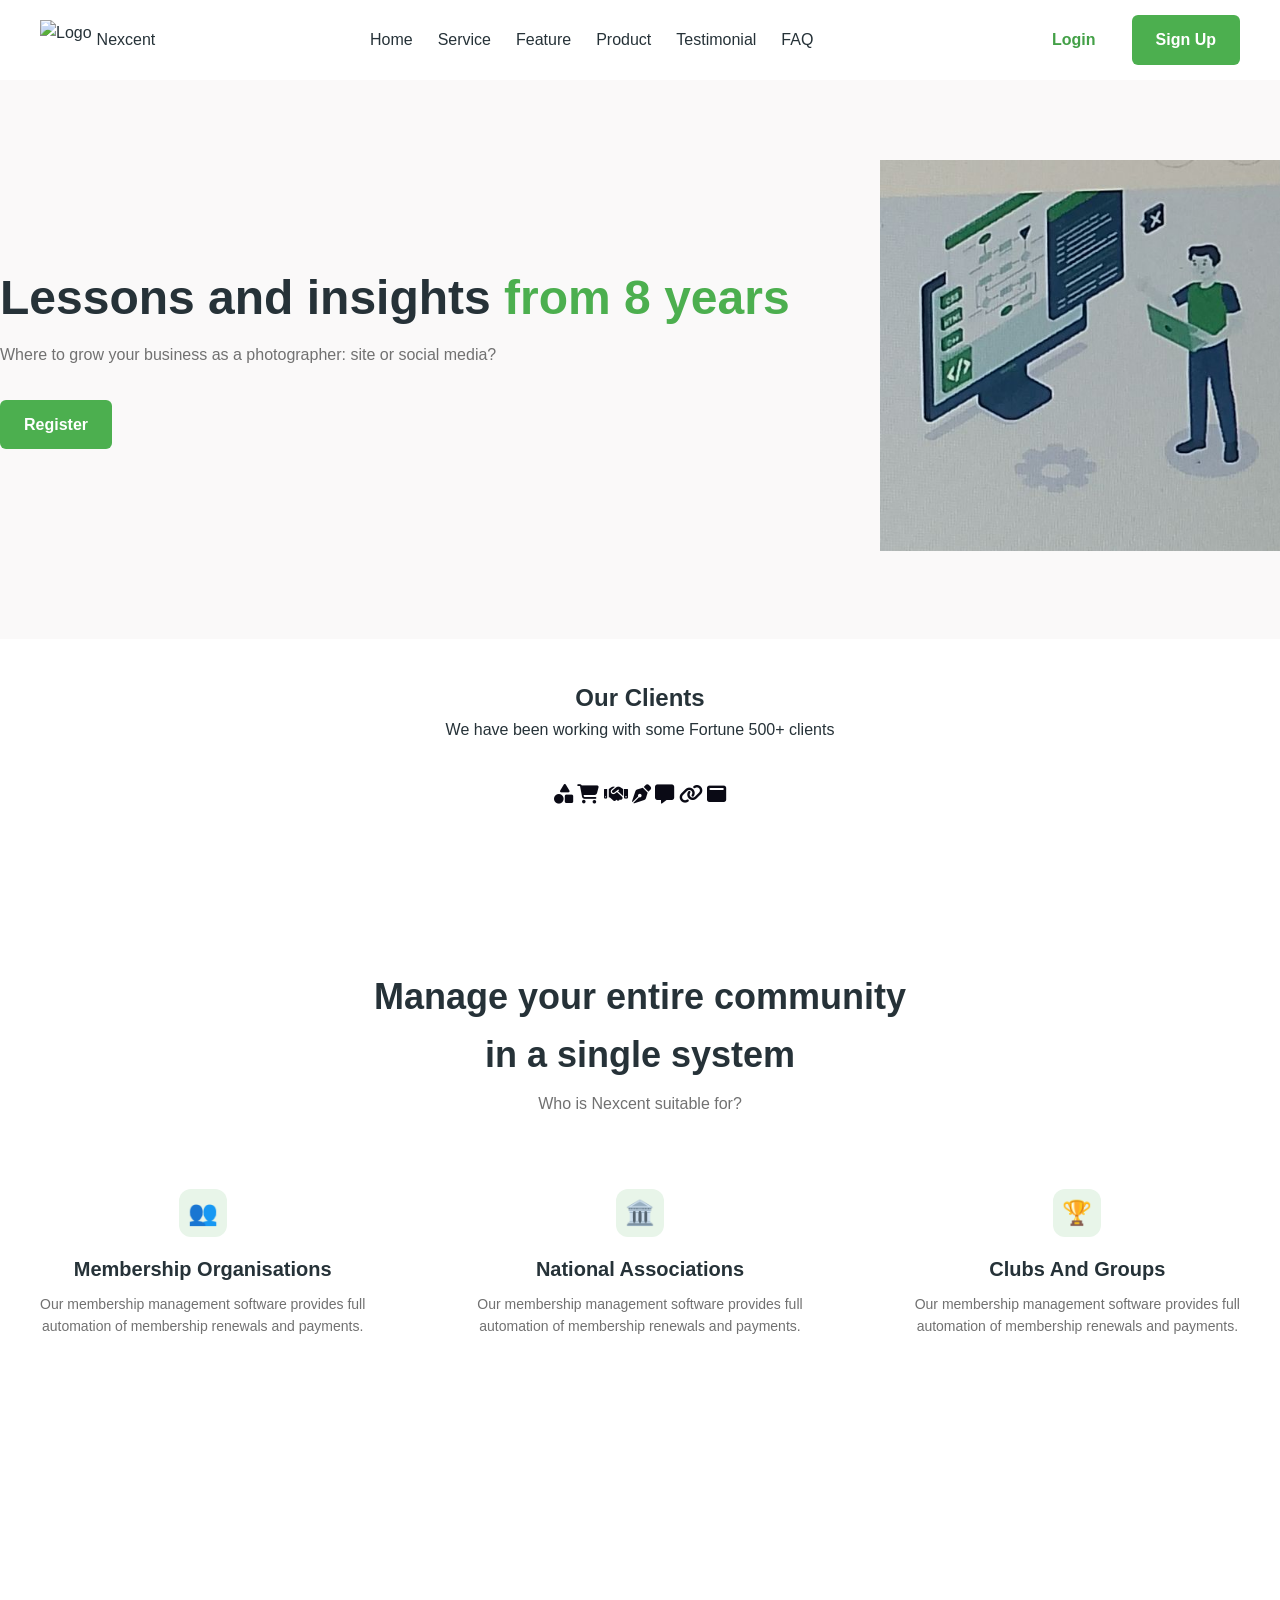
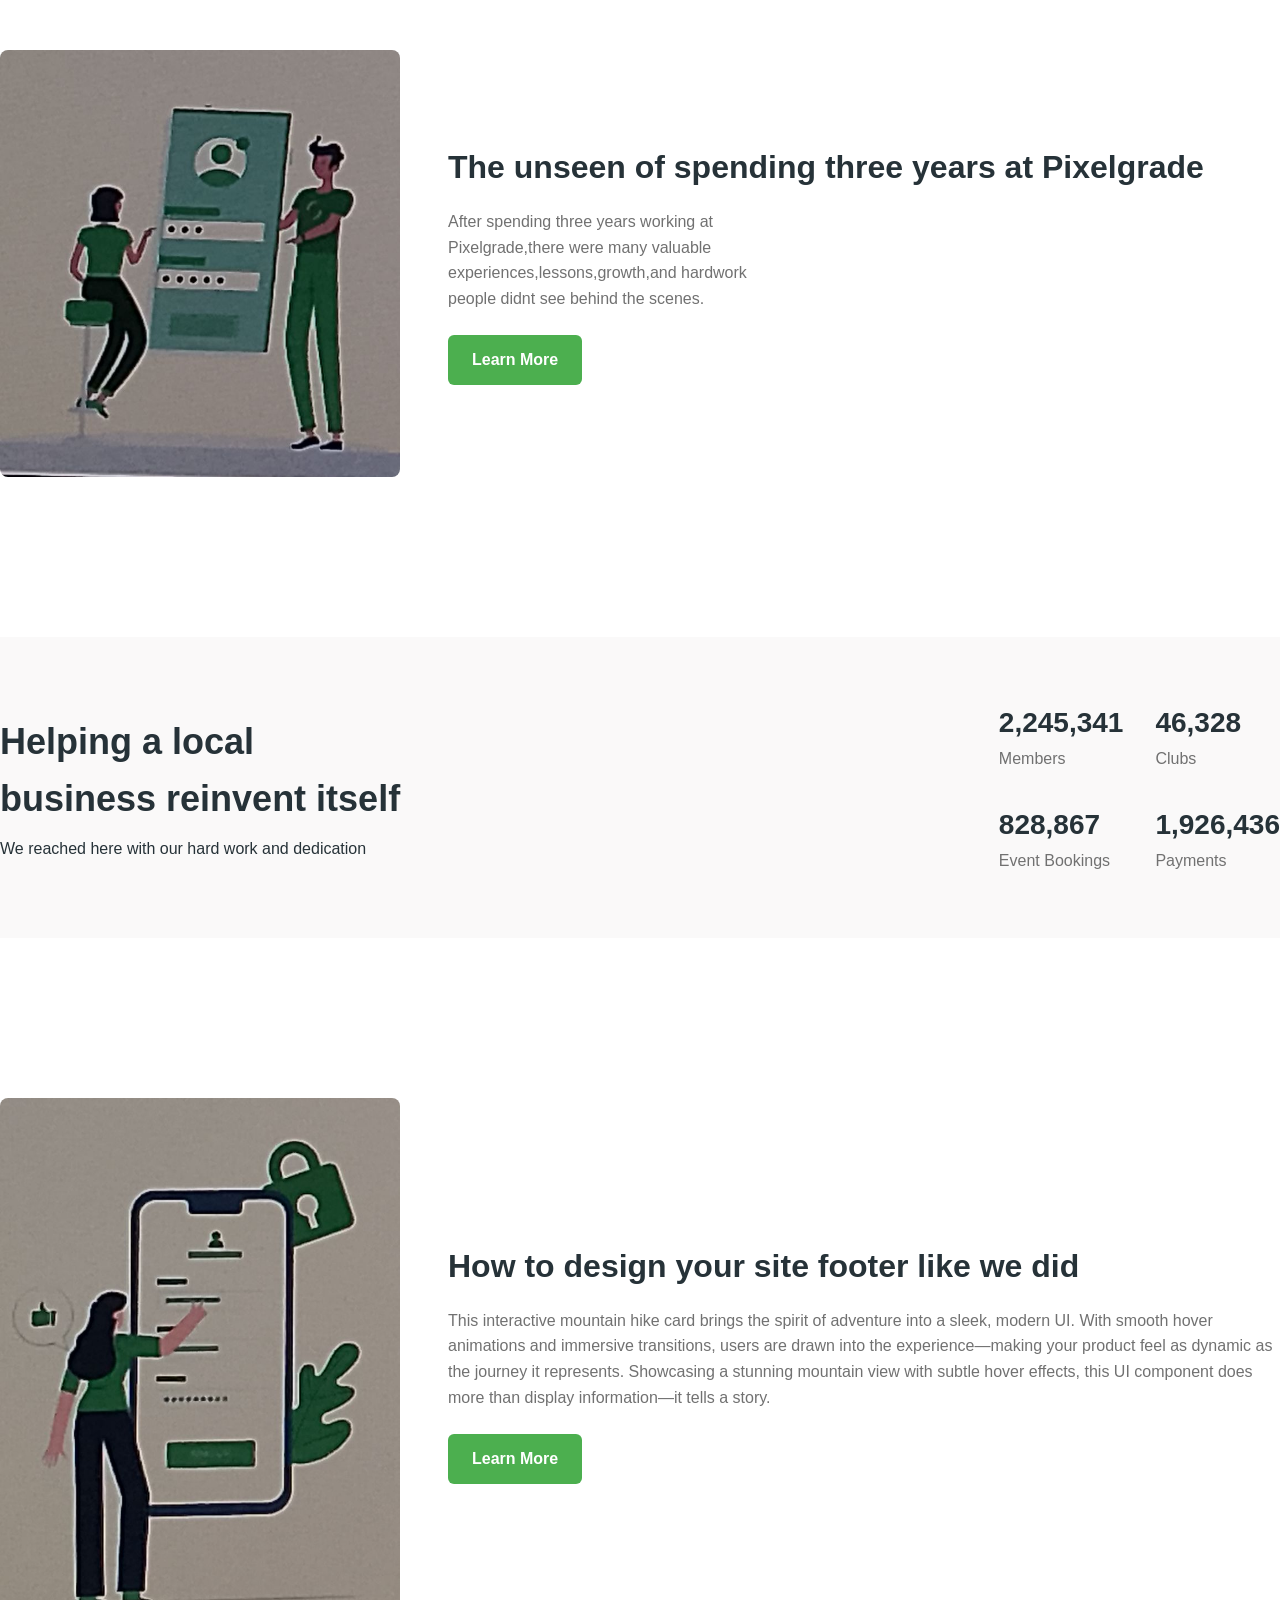
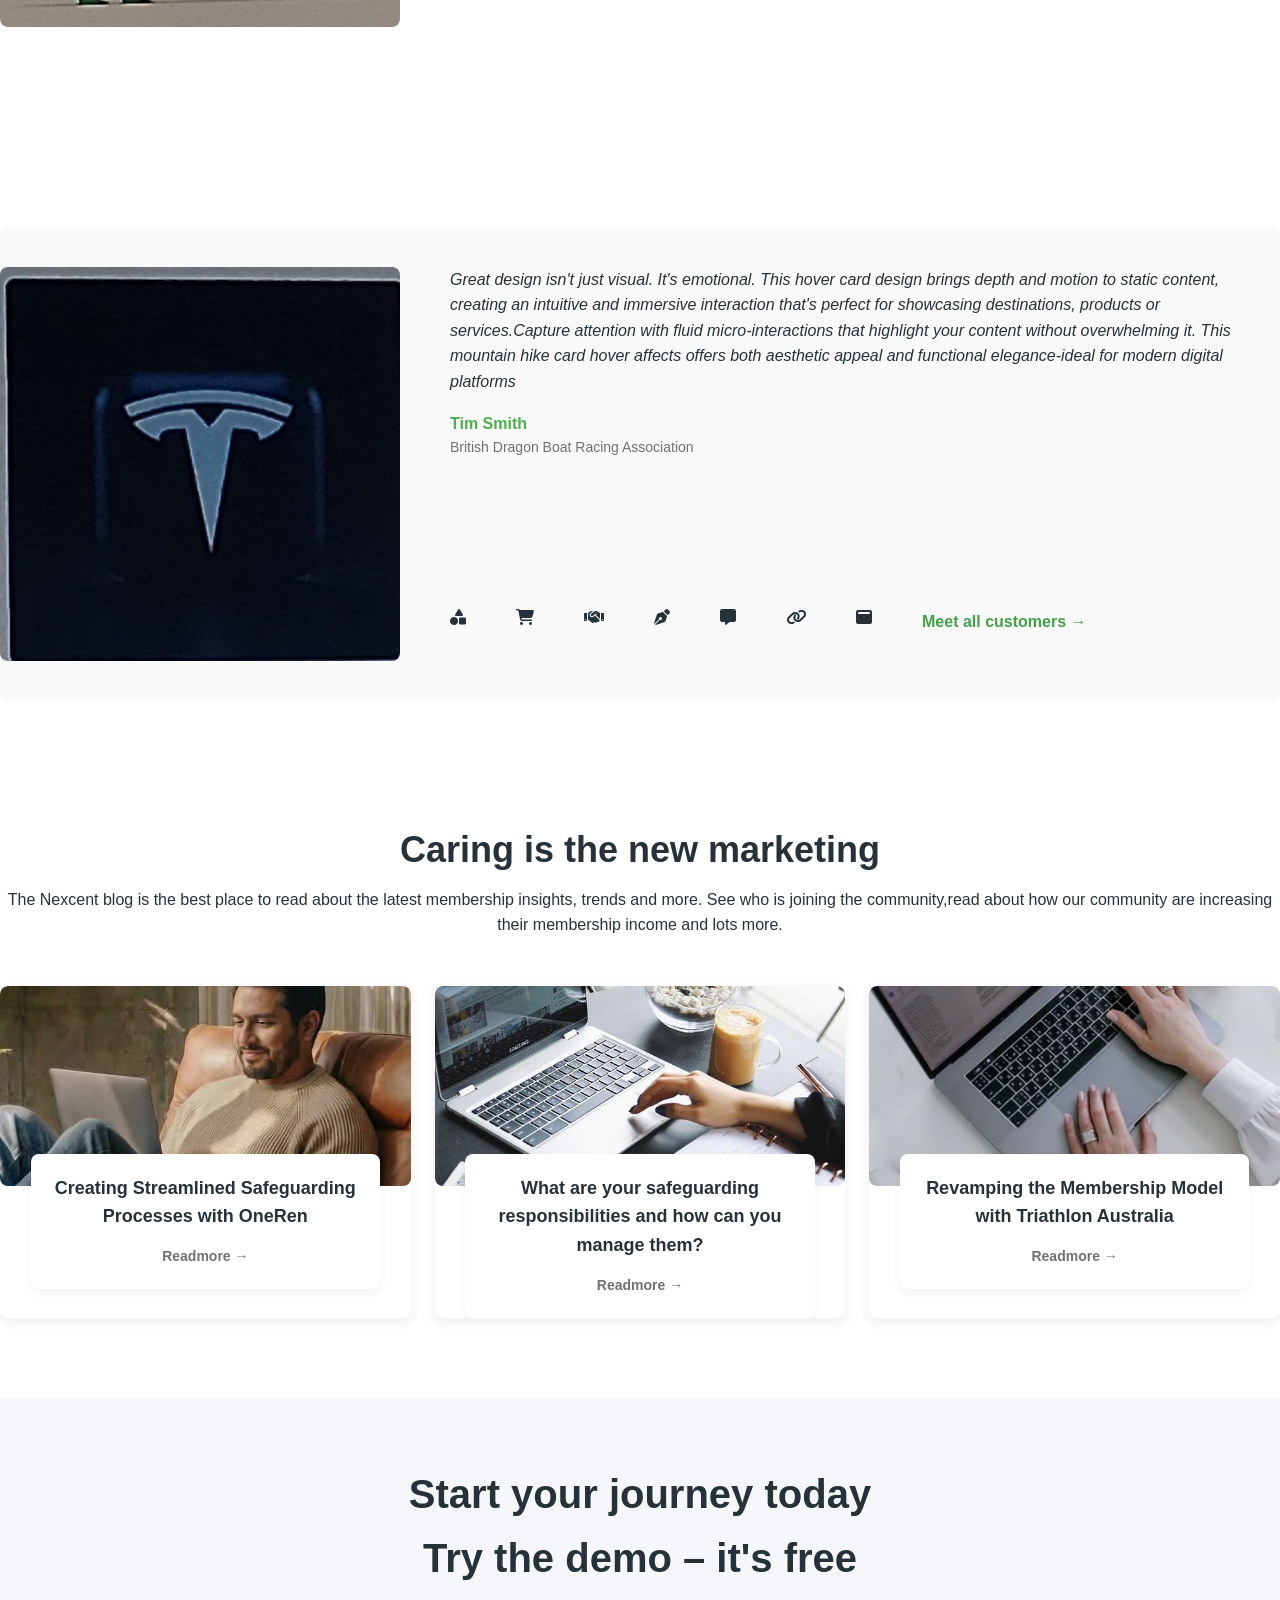
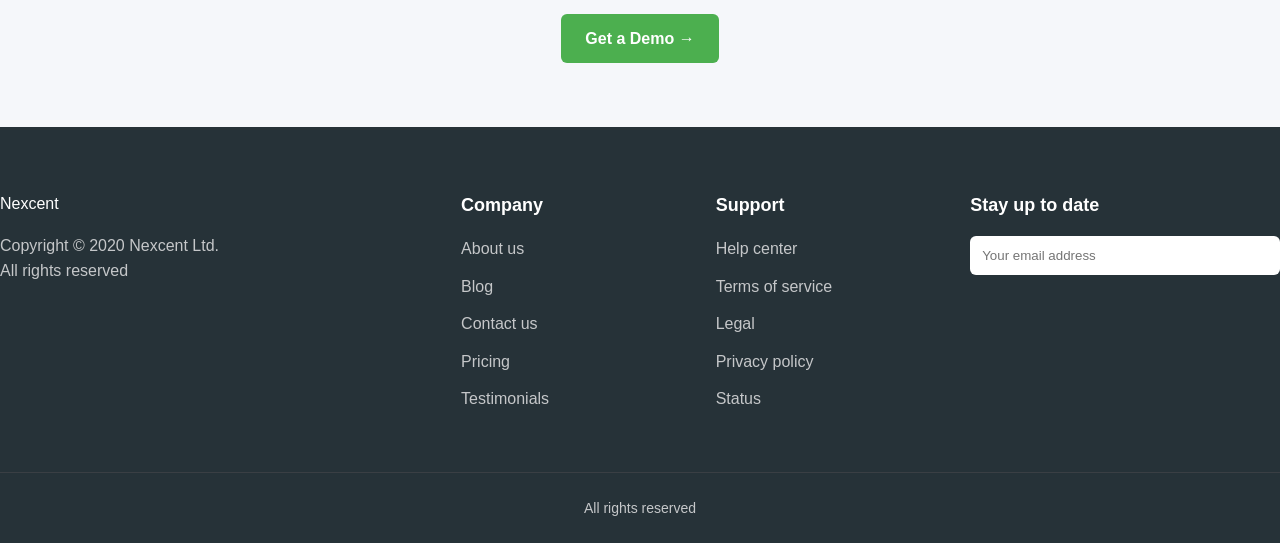
==== project1.html @ 6a3860b5 "first commit" ====
<!DOCTYPE html>
<html lang="en">

<head>
  <meta charset="UTF-8">
  <meta name="viewport" content="width=device-width, initial-scale=1.0">
  <link rel="stylesheet" href="https://cdnjs.cloudflare.com/ajax/libs/font-awesome/6.5.0/css/all.min.css">
  <link rel="stylesheet" href="project.css">
  <title>Landing Page</title>
</head>
<body>

  <body>
    
    <!--Navbar -->
    <header>
  <nav class="navbar">

    <div class="brand">
      <img src="logo.png" alt="Logo">
      <span class="brand-name">Nexcent</span>
    </div>

    <ul class="nav-links">
      <li><a href="#home">Home</a></li>
      <li><a href="#service">Service</a></li>
      <li><a href="#feature">Feature</a></li>
      <li><a href="#product">Product</a></li>
      <li><a href="#testimonial">Testimonial</a></li>
      <li><a href="#faq">FAQ</a></li>
    </ul>

    <div class="nav-actions">
      <a href="#" class="log">Login</a>
      <a href="#" class="btn">Sign Up</a>
    </div>

  </nav>
</header>
    <!-- Hero -->
    <section class="hero">
      <div class="container">
        <div class="hero-content">
          <div class="hero-text">
            <h1>Lessons and insights <span>from 8 years</span></h1>
            <p>Where to grow your business as a photographer: site or social media?</p>
            <a href="#" class="btn">Register</a>
          </div>
          <div class="hero-img">
            <img src="IMAGES/photo 6.jpg" alt="Dashboard illustration">
          </div>
        </div>
      </div>
    </section>

    <!-- Clients -->
    <section class="client-logos">
      <div class="container">
        <h1>Our Clients</h1>
        <p>We have been working with some Fortune 500+ clients</p>
        <div class="client-logos">
          <i class="fa-solid fa-shapes"></i>
          <i class="fa-solid fa-cart-shopping"></i>
          <i class="fa-solid fa-handshake"></i>
          <i class="fa-solid fa-pen-nib"></i>
          <i class="fa-solid fa-message"></i>
          <i class="fa-solid fa-link"></i>
          <i class="fa-solid fa-window-maximize"></i>
          </div>
        </div>
    </section>

    <!-- Features -->
    <section id="service" class="features">
      <div class="container">
        <h2>Manage your entire community<br>in a single system</h2>
        <p>Who is Nexcent suitable for?</p>
        <div class="feature-grid">
          <div class="feature-card">
            <div class="feature-icon">👥</div>
            <h3>Membership Organisations</h3>
            <p>Our membership management software provides full automation of membership renewals and payments.</p>
          </div>
          <div class="feature-card">
            <div class="feature-icon">🏛️</div>
            <h3>National Associations</h3>
            <p>Our membership management software provides full automation of membership renewals and payments.</p>
          </div>
          <div class="feature-card">
            <div class="feature-icon">🏆</div>
            <h3>Clubs And Groups</h3>
            <p>Our membership management software provides full automation of membership renewals and payments.</p>
          </div>
        </div>
      </div>
    </section>
    <!--Pixelgrade-->
    <section id="feature" class="pixel">
      <div class="container">
        <div class="pixel">
          <img src="IMAGES/photo 7.jpg" alt="Case study illustration">
          <div>
            <h3>The unseen of spending three years at Pixelgrade</h3>
            <p>After spending three years working at <br> Pixelgrade,there were many valuable <br>
              experiences,lessons,growth,and hardwork <br>
              people didnt see behind the scenes.</p>
            <a href="#" class="btn">Learn More</a>
          </div>
        </div>
      </div>
    </section>

    <!--Local -->
    <section id="product" class="local">
      <div class="container">
        <div class="local-content">
          <div class="local-text">
            <h2>Helping a local<br>business reinvent itself</h2>
            <p>We reached here with our hard work and dedication</p>
          </div>
          <div class="local-grid">
            <div class="local-item">
              <h3>2,245,341</h3>
              <p>Members</p>
            </div>
            <div class="local-item">
              <h3>46,328</h3>
              <p>Clubs</p>
            </div>
            <div class="local-item">
              <h3>828,867</h3>
              <p>Event Bookings</p>
            </div>
            <div class="local-item">
              <h3>1,926,436</h3>
              <p>Payments</p>
            </div>
          </div>
        </div>
      </div>
    </section>

    <!-- Case Study -->
    <section class="case-study">
      <div class="container">
        <div class="case-study">
          <img src="IMAGES/photo 8.jpg" alt="Case study illustration">
          <div>
            <h3>How to design your site footer like we did</h3>
            <p>This interactive mountain hike card brings the spirit of adventure into a sleek, modern UI. With smooth
              hover animations and immersive transitions, users are drawn into the experience—making your product feel
              as dynamic as the journey it represents. Showcasing a stunning mountain view with subtle hover effects,
              this UI component does more than display information—it tells a story.</p>
            <a href="#" class="btn">Learn More</a>
          </div>
        </div>
      </div>
    </section>

    <!-- Testimonial -->
    <section id="testimonial" class="test">
      <div class="container">
        <div class="test">
          <img src="IMAGES/photo 9.jpg" alt="Case study illustration">
          <div>
            <p>Great design isn't just visual. It's emotional. This hover card design brings depth and motion to
              static content, creating an intuitive and immersive interaction that's perfect for showcasing
              destinations, products or services.Capture attention with fluid micro-interactions that highlight
              your content without overwhelming it. This mountain hike card hover affects offers both aesthetic
              appeal and functional elegance-ideal for modern digital platforms
            <div class="test-author">Tim Smith</div>
            <div class="test-role">British Dragon Boat Racing Association</div>
            <div class="test-logos">
          <i class="fa-solid fa-shapes"></i>
          <i class="fa-solid fa-cart-shopping"></i>
          <i class="fa-solid fa-handshake"></i>
          <i class="fa-solid fa-pen-nib"></i>
          <i class="fa-solid fa-message"></i>
          <i class="fa-solid fa-link"></i>
          <i class="fa-solid fa-window-maximize"></i>
          <a href="#">Meet all customers →</a>
        </div>
          </div>
        </div>
      </div>
    </section>

   
    <!-- Blog -->
    <section class="blog">
      <div class="container">
        <h2>Caring is the new marketing</h2>
        <p>The Nexcent blog is the best place to read about the latest membership insights, trends and more.
          See who is joining the community,read about how our community
          are increasing their membership income and lots more.
        </p>
        <div class="blog-grid">
          <div class="blog-card">
            <img src="IMAGES/photo 11.jpg" alt="Blog 1">
            <div class="blog-content">
              <h4>Creating Streamlined Safeguarding Processes with OneRen</h4>
              <a href="#">Readmore →</a>
            </div>
          </div>
          <div class="blog-card">
            <img src="IMAGES/photo 12.jpg" alt="Blog 2">
            <div class="blog-content">
              <h4>What are your safeguarding responsibilities and how can you manage them?</h4>
              <a href="#">Readmore →</a>
            </div>
          </div>
          <div class="blog-card">
            <img src="IMAGES/photo 13.jpg" alt="Blog 3">
            <div class="blog-content">
              <h4>Revamping the Membership Model with Triathlon Australia</h4>
              <a href="#">Readmore →</a>
            </div>
          </div>
        </div>
      </div>
    </section>

    <!--  Demo -->
    <section id="faq" class="demo">
      <div class="container">
        <h2>Start your journey today<br>Try the demo – it's free</h2>
        <a href="#" class="btn">Get a Demo →</a>
      </div>
    </section>

    <!-- Footer -->
    <footer>
      <div class="container">
        <div class="footer-content">
          <div class="footer-col">
            <div class="logo" style="color: white; margin-bottom: 16px;">Nexcent</div>
            <p style="color: #C5C7C9; margin-bottom: 16px;">Copyright © 2020 Nexcent Ltd.<br>All rights reserved</p>
          </div>
          <div class="footer-col">
            <h4>Company</h4>
            <ul>
              <li><a href="#">About us</a></li>
              <li><a href="#">Blog</a></li>
              <li><a href="#">Contact us</a></li>
              <li><a href="#">Pricing</a></li>
              <li><a href="#">Testimonials</a></li>
            </ul>
          </div>
          <div class="footer-col">
            <h4>Support</h4>
            <ul>
              <li><a href="#">Help center</a></li>
              <li><a href="#">Terms of service</a></li>
              <li><a href="#">Legal</a></li>
              <li><a href="#">Privacy policy</a></li>
              <li><a href="#">Status</a></li>
            </ul>
          </div>
          <div class="footer-col">
            <h4>Stay up to date</h4>
            <input type="email" placeholder="Your email address"
              style="padding: 12px; width: 100%; border-radius: 6px; border: none;">
          </div>
        </div>
        <div class="footer-bottom">
          <p>All rights reserved</p>
        </div>
      </div>
    </footer>
  </body>

</html>
---- project.css ----
:root {
      --primary: #4CAF4F;
      --dark: #263238;
      --gray: #717171;
      --light-gray: #F5F7FA;
      --white: #ffffff;
      --border: #E8F5E9;
    }

* {
      margin: 0;
      padding: 0;
      box-sizing: border-box;
    }

    body {
      font-family: 'Inter', 'Segoe UI', sans-serif;
      color: var(--dark);
      line-height: 1.6;
      background: var(--white);
    }

    section{
  opacity:0;
  transform:translateY(40px);
  animation:fadeUp 0.8s ease forwards;
}
.hero{ animation-delay:0.1s; }
.client-logos{ animation-delay:0.3s; }
.features{ animation-delay:0.5s; }
.pixel{ animation-delay:0.7s; }
.local{ animation-delay:0.9s; }
.case-study{ animation-delay:1.1s; }
.test{ animation-delay:1.3s; }
.blog{ animation-delay:1.5s; }
.demo{ animation-delay:1.7s; }
footer{ animation-delay:1.9s; }

@keyframes fadeUp{
  to{
    opacity:1;
    transform:translateY(0);
  }
}
  /* Navbar */
 .navbar{
  display:flex;
  align-items:center;
  justify-content:space-between;
  gap:30px;
  padding:15px 40px;
  flex-wrap:nowrap; 
}

.brand{
  display:flex;
  align-items:center;
  gap:5px;
  flex-shrink:0;
}

.brand img{
  height:40px;
}

.nav-links{
  display:flex;
  list-style:none;
  gap:25px;
  margin:0;
  padding:0;
  white-space:nowrap;
}

.nav-links a{
  text-decoration:none;
  color:#263238;
  font-weight:500;
}

.nav-actions{
  display:flex;
  gap:12px;
  flex-shrink:0;
}

.log{
 background:white;
         color: #43A047;
      padding: 12px 24px;
      border-radius: 6px;
      text-decoration: none;
      font-weight:bolder;
      display: inline-block;
      transition: background 0.2s, transform 0.1s;
      border: none;
      cursor: pointer;
    }

    .log:hover {
      background: white;
      transform: translateY(-1px);
    }

    .btn {
      background: var(--primary);
      color: var(--white);
      padding: 12px 24px;
      border-radius: 6px;
      text-decoration: none;
      font-weight: 600;
      display: inline-block;
      transition: background 0.2s, transform 0.1s;
      border: none;
      cursor: pointer;
    }

    .btn:hover {
      background: #43A047;
      transform: translateY(-1px);
    }

    /* Hero Section */
    .hero {
      background:rgb(250, 249, 249);
      padding: 80px 0;
    }

    .hero-content {
      display: flex;
      align-items: center;
      justify-content: space-between;
      gap: 40px;
    }

    .hero-text h1 {
      font-size: 48px;
      line-height: 1.2;
      margin-bottom: 16px;
    }

    .hero-text h1 span {
      color: var(--primary);
    }

    .hero-text p {
      color: var(--gray);
      font-size: 16px;
      margin-bottom: 32px;
      max-width: 500px;
    }

    .hero-img img {
      max-width: 400px;
      width: 100%;
    }

    /* Clients Section */
    .client-logos {
        text-align: center;
      padding: 40px 0;
      background: #fff;
      gap: 20px;
    }

    .clients h1 {
      font-size: 16px;
      color: #222;
      margin-bottom: 10px;
       margin-top: 30px;
      display: flex;
      justify-content: space-evenly;
      gap: 170px;
    }

    .clients p {
      color: grey;
      margin-bottom: 40px;
    }
    .client-logos-container{
      text-align: center;  
    }

    .client-logos i {
      font-size: larger;
      color: rgb(10, 10, 21);
    }

    /* Features Section */
    .features {
      padding: 80px 0;
      text-align: center;
    }

    .features h2 {
      font-size: 36px;
      margin-bottom: 8px;
    }

    .features p {
      color: var(--gray);
      margin-bottom: 48px;
    }

    .feature-grid {
      display: grid;
      grid-template-columns: repeat(auto-fit, minmax(280px, 1fr));
      gap: 32px;
    }

    .feature-card {
      padding: 24px;
      border-radius: 8px;
      transition: box-shadow 0.3s;
    }

    .feature-card:hover {
      box-shadow: 0 8px 24px rgba(0, 0, 0, 0.1);
    }

    .feature-icon {
      width: 48px;
      height: 48px;
      background: var(--border);
      border-radius: 12px;
      margin: 0 auto 16px;
      display: flex;
      align-items: center;
      justify-content: center;
      font-size: 24px;
    }

    .feature-card h3 {
      margin-bottom: 8px;
      font-size: 20px;
    }

    .feature-card p {
      color: var(--gray);
      font-size: 14px;
    }

    /* Pixelgrade Section */
    .pixel {
      padding: 80px 0;
      display: flex;
      align-items: center;
      gap: 48px;
    }

    .pixel img {
      max-width: 400px;
      width: 100%;
      border-radius: 8px;
    }

    .pixel h3 {
      font-size: 32px;
      margin-bottom: 16px;
    }

    .pixel p {
      color: var(--gray);
      margin-bottom: 24px;
    }

    /* Local Section */
    .local {
      background:rgb(250, 249, 249);
      padding: 64px 0;
    }

    .local-content {
      display: flex;
      justify-content: space-between;
      align-items: center;
      gap: 40px;
    }

    .local-text h2 {
      font-size: 36px;
      margin-bottom: 8px;
    }

    .local-grid {
      display: grid;
      grid-template-columns: 1fr 1fr;
      gap: 32px;
    }

    .local-item h3 {
      font-size: 28px;
      color: var(--dark);
    }

    .local-item p {
      color: var(--gray);
    }

    /* Case Study Section */
    .case-study {
      padding: 80px 0;
      display: flex;
      align-items: center;
      gap: 48px;
    }

    .case-study img {
      max-width: 400px;
      width: 100%;
      border-radius: 8px;
    }

    .case-study h3 {
      font-size: 32px;
      margin-bottom: 16px;
    }

    .case-study p {
      color: var(--gray);
      margin-bottom: 24px;
    }

    /* Testimonial */
    .test {
      background: var(--light-gray);
      display: flex;
      background: rgb(250, 249, 249);
      padding: 10pxpx;
      border-radius: 8px;
      margin: 40px 0;
    }

    .test img {
      max-width: 400px;
      margin-right: 50px;
      width: 100%;
      border-radius: 8px;
    }

    .test p {
      font-size: 16px;
      font-style: italic;
      margin-bottom: 16px;
    }

    .test-author {
      font-weight: 600;
      color: var(--primary);
    }

    .test-role {
      color: var(--gray);
      font-size: 14px;
    }

    .test-logos{
      margin-top: 150px;
      display: flex;
      gap: 50px;  
    }

   .test-logos a{
    text-decoration: none;
    color: #43A047;
    font-weight: bold;
   }


    /* Blog Section */
    .blog {
      padding: 80px 0;
      text-align: center;
    }

    .blog h2 {
      font-size: 36px;
      margin-bottom: 8px;
    }

    .blog-grid {
      display: grid;
      grid-template-columns: repeat(auto-fit, minmax(300px, 1fr));
      gap: 24px;
      margin-top: 48px;
    }

    .blog-card {
      border-radius: 8px;
      overflow: hidden;
      box-shadow: 0 4px 12px rgba(0, 0, 0, 0.08);
      transition: transform 0.2s;
      position: relative;
    }

    .blog-card:hover {
      transform: translateY(-4px);
    }

    .blog-card img {
      width: 100%;
      height: 200px;
      object-fit: cover;
      border-radius: 8px;
    }

    .blog-content {
      background: var(--white);
      padding: 20px;
      margin: -40px auto 0;
      width: 85%;
      position: relative;
      border-radius: 8px;
      box-shadow: 0 4px 10px rgba(0, 0, 0, 0.05);
    }

    .blog-content h4 {
      margin-bottom: 12px;
      font-size: 18px;
    }

    .blog-content a {
        color: var(--gray);
      text-decoration: none;
      font-weight: 600;
      font-size: 14px;
    }

    /* Demo Section */
    .demo {
      background: var(--light-gray);
      padding: 64px 0;
      text-align: center;
    }

    .demo h2 {
      font-size: 40px;
      margin-bottom: 24px;
    }

    /* Footer */
    footer {
      background: var(--dark);
      color: var(--white);
      padding: 64px 0 24px;
    }

    .footer-content {
      display: grid;
      grid-template-columns: 2fr 1fr 1fr 1.5fr;
      gap: 48px;
      margin-bottom: 48px;
    }

    .footer-col h4 {
      margin-bottom: 16px;
      font-size: 18px;
    }

    .footer-col ul {
      list-style: none;
    }

    .footer-col ul li {
      margin-bottom: 12px;
    }

    .footer-col ul li a {
      color: #C5C7C9;
      text-decoration: none;
      transition: color 0.2s;
    }

    .footer-col ul li a:hover {
      color: var(--primary);
    }

    .footer-bottom {
      border-top: 1px solid #3A3F44;
      padding-top: 24px;
      text-align: center;
      color: #C5C7C9;
      font-size: 14px;
    }

    /* RESPONSIVE */
@media(max-width:768px){
  .hero{
    flex-direction:column;
    text-align:center;
  }

      .hero-content,
      .stats-content,
      .case-study {
        flex-direction: column;
        text-align: center;
      }

      .hero-text h1 {
        font-size: 32px;
      }

      .footer-content {
        grid-template-columns: 1fr;
      }

      .stats-grid {
        grid-template-columns: 1fr;
      }
    }
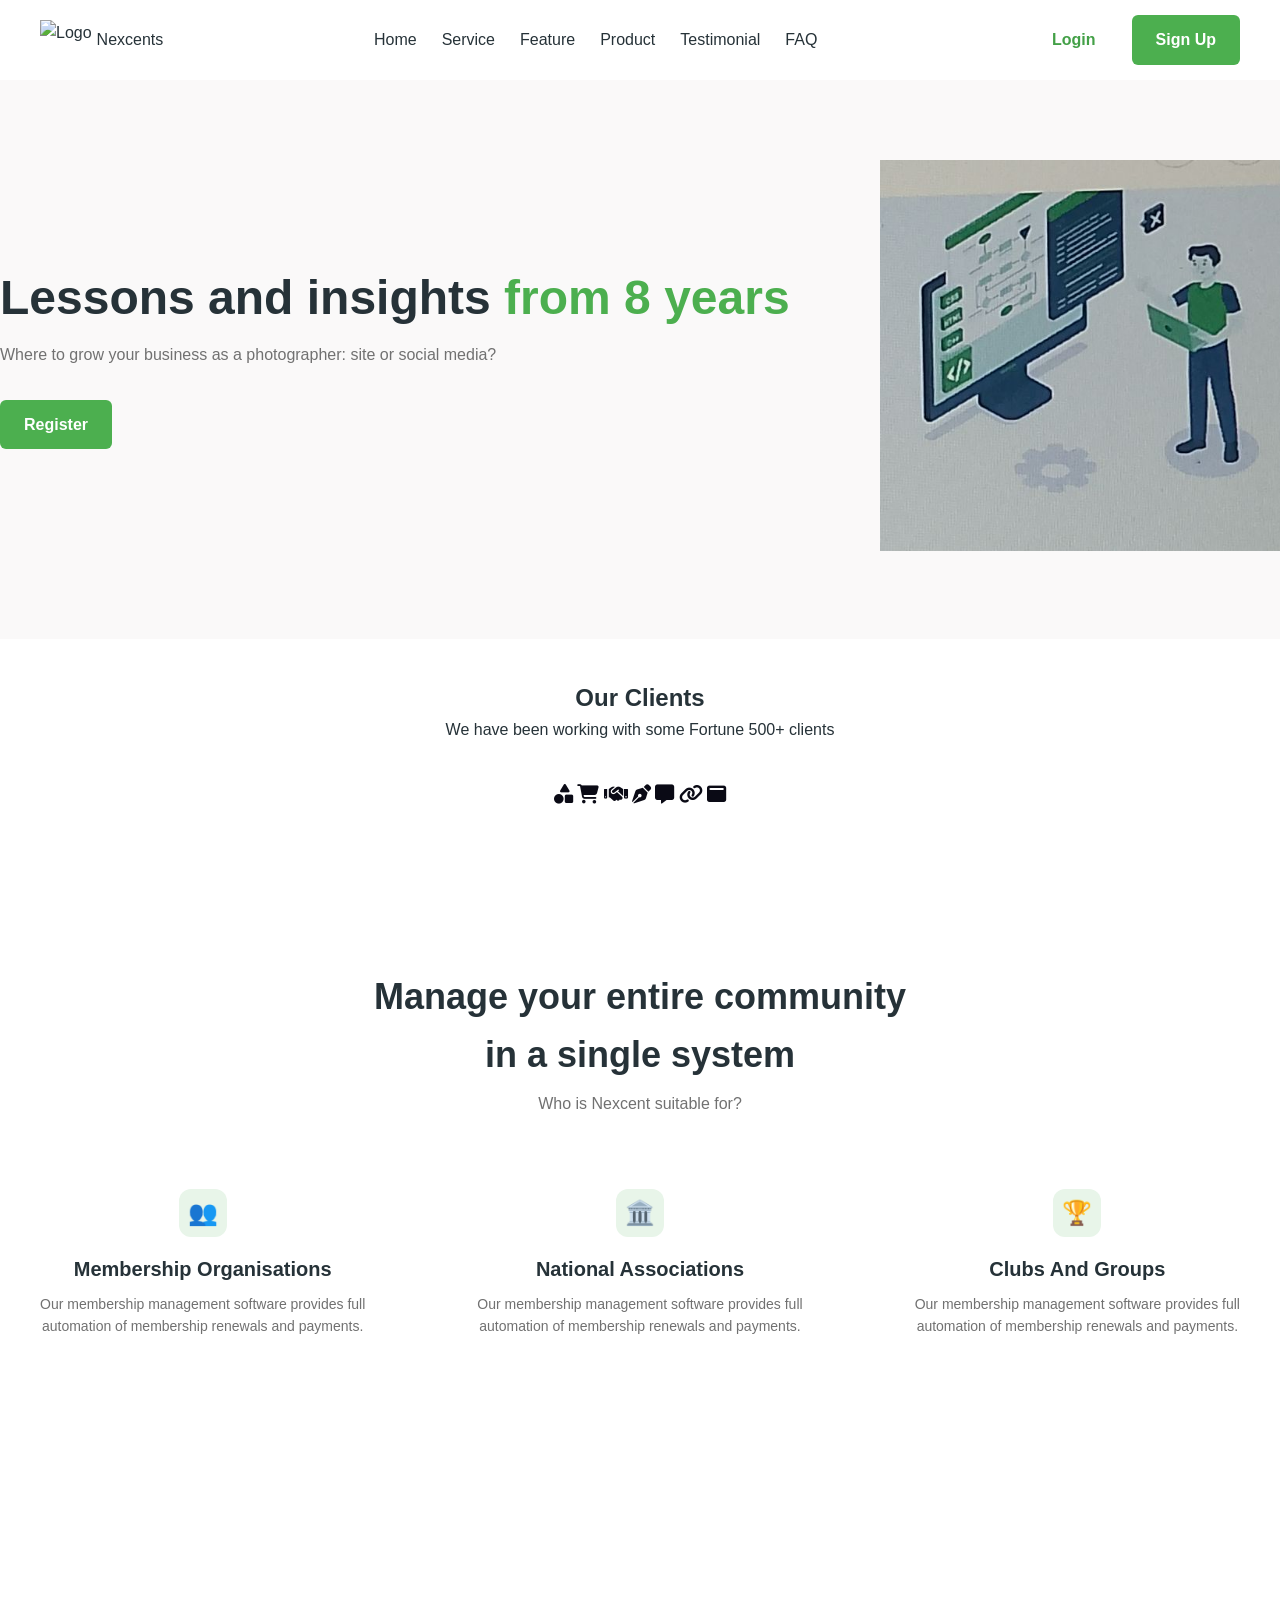
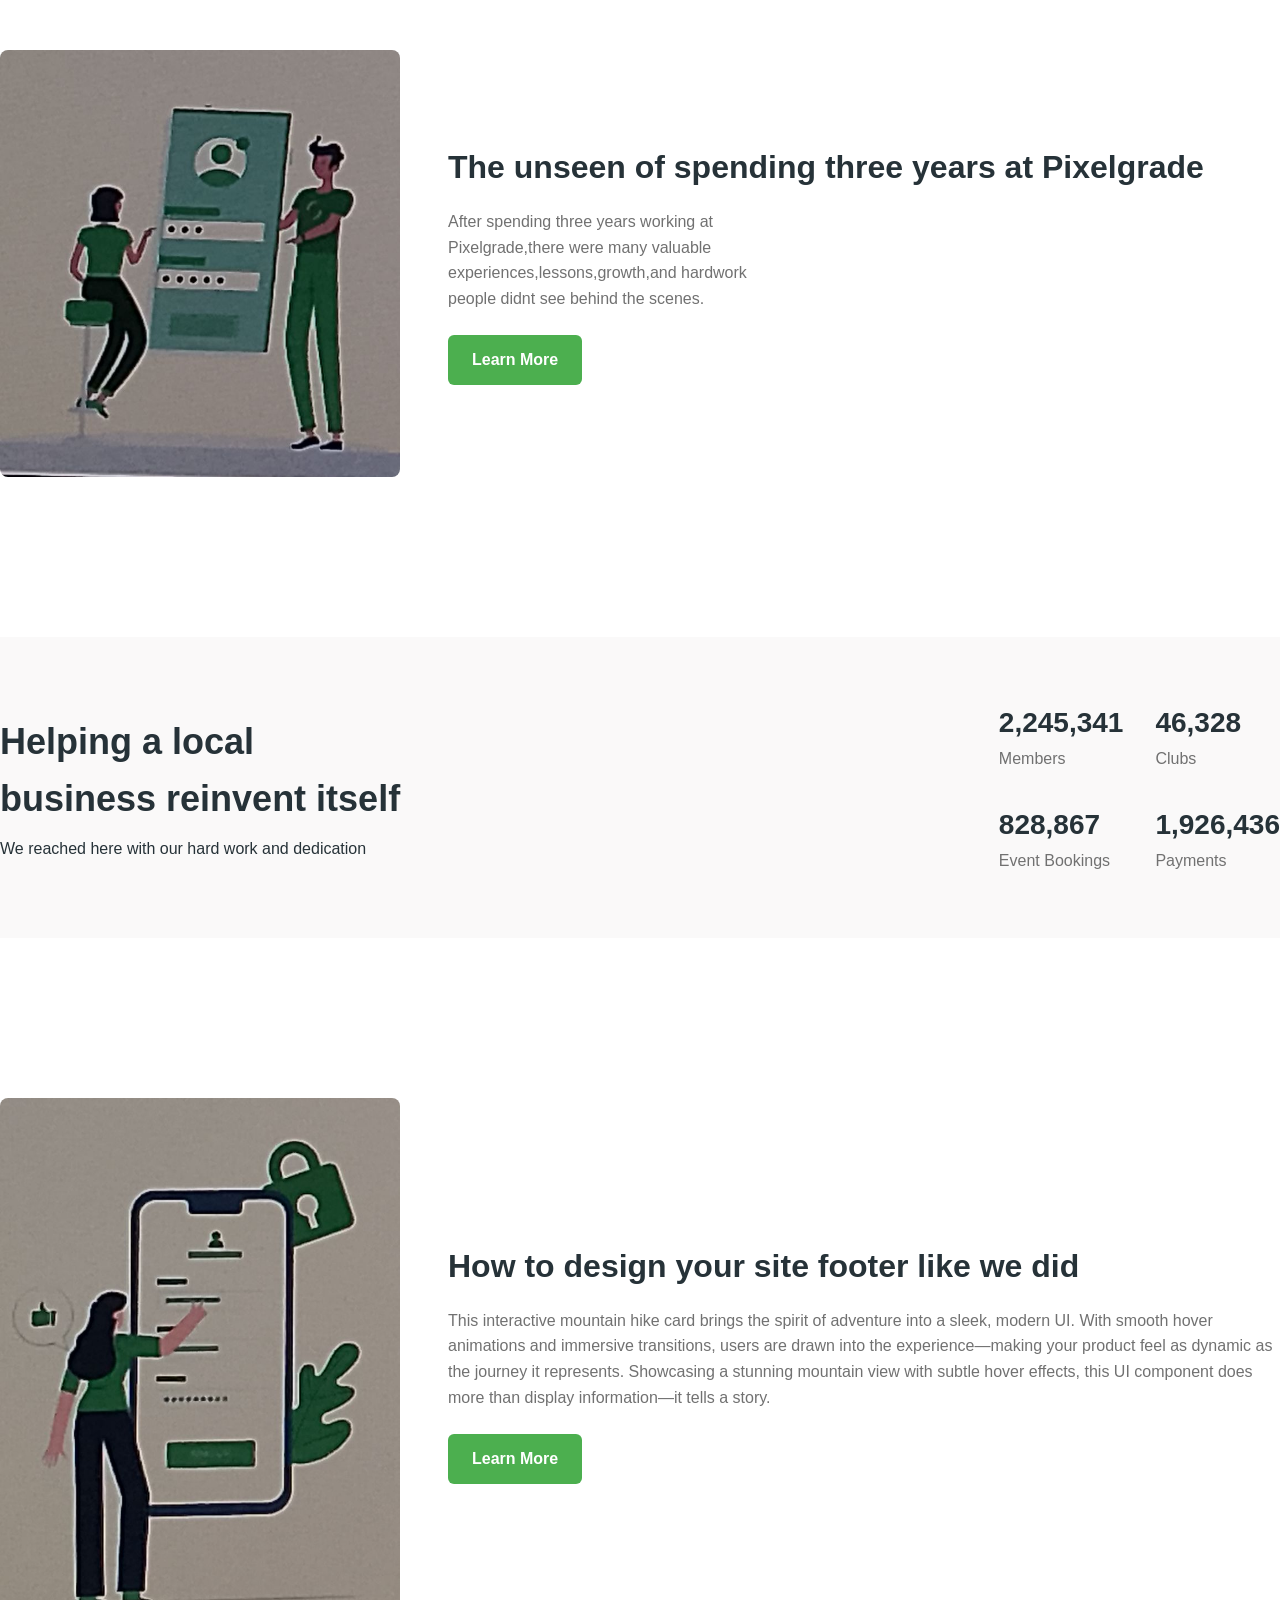
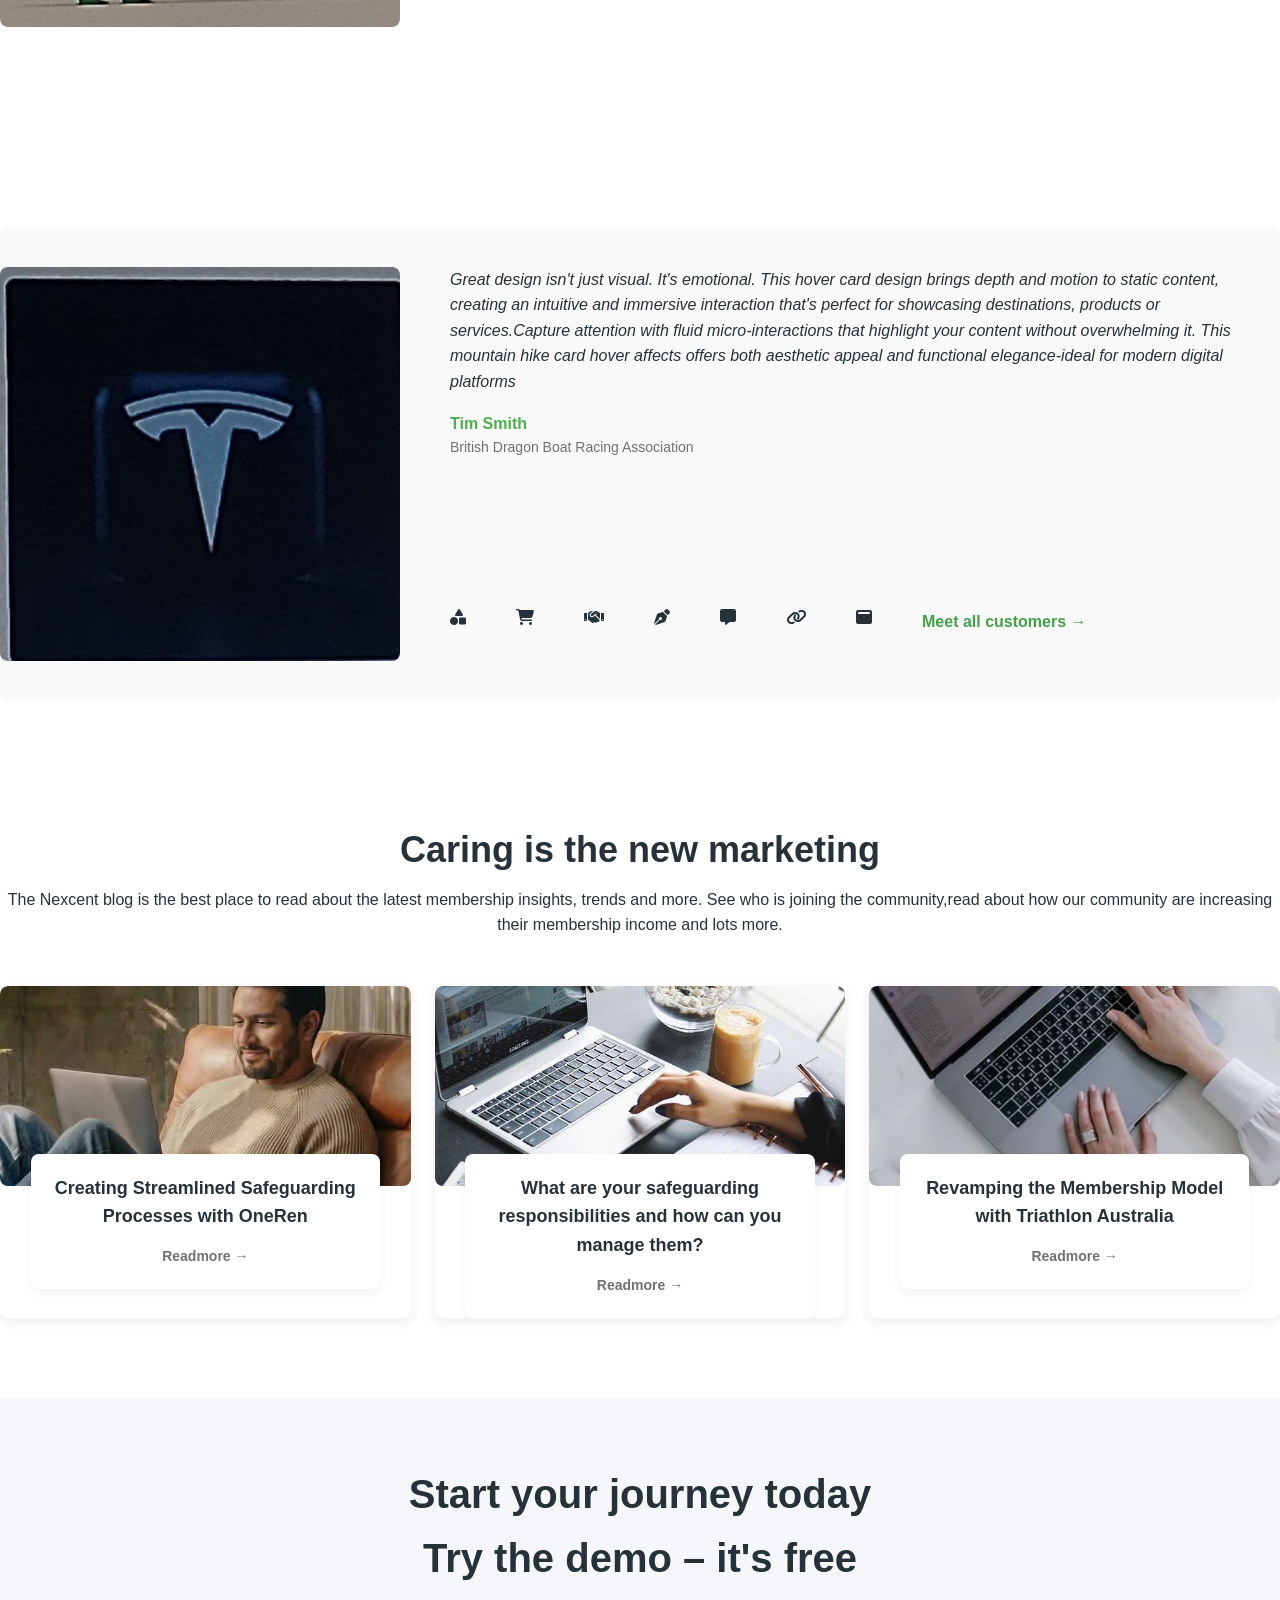
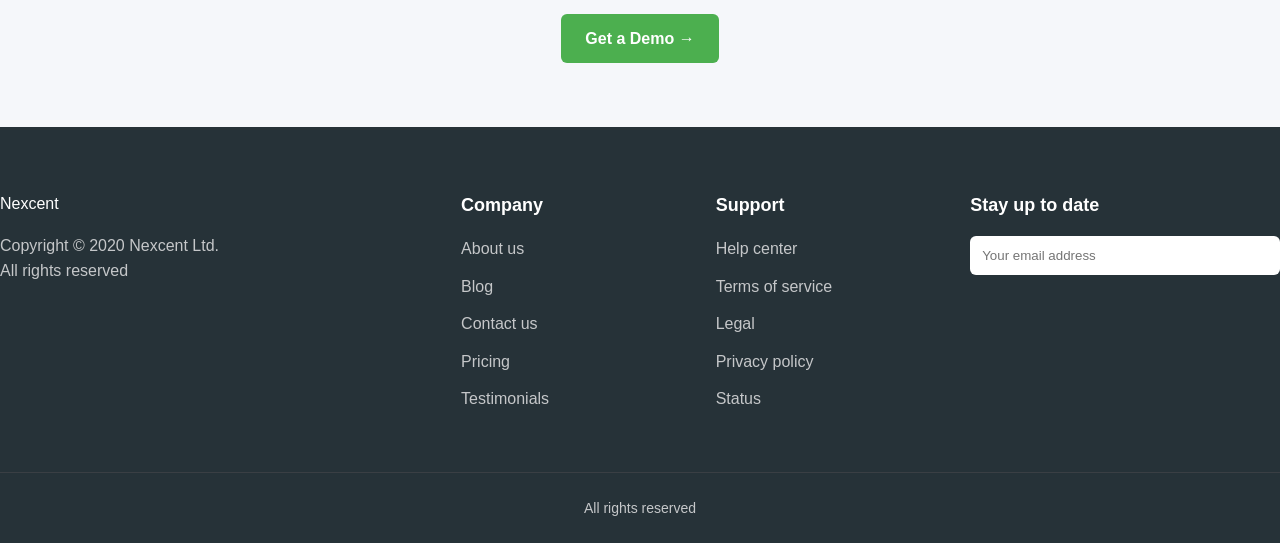
==== commit 513d5669: "modified:   project1.html" ====
--- a/project1.html
+++ b/project1.html
@@ -18,7 +18,7 @@
 
     <div class="brand">
       <img src="logo.png" alt="Logo">
-      <span class="brand-name">Nexcent</span>
+      <span class="brand-name">Nexcents</span>
     </div>
 
     <ul class="nav-links">
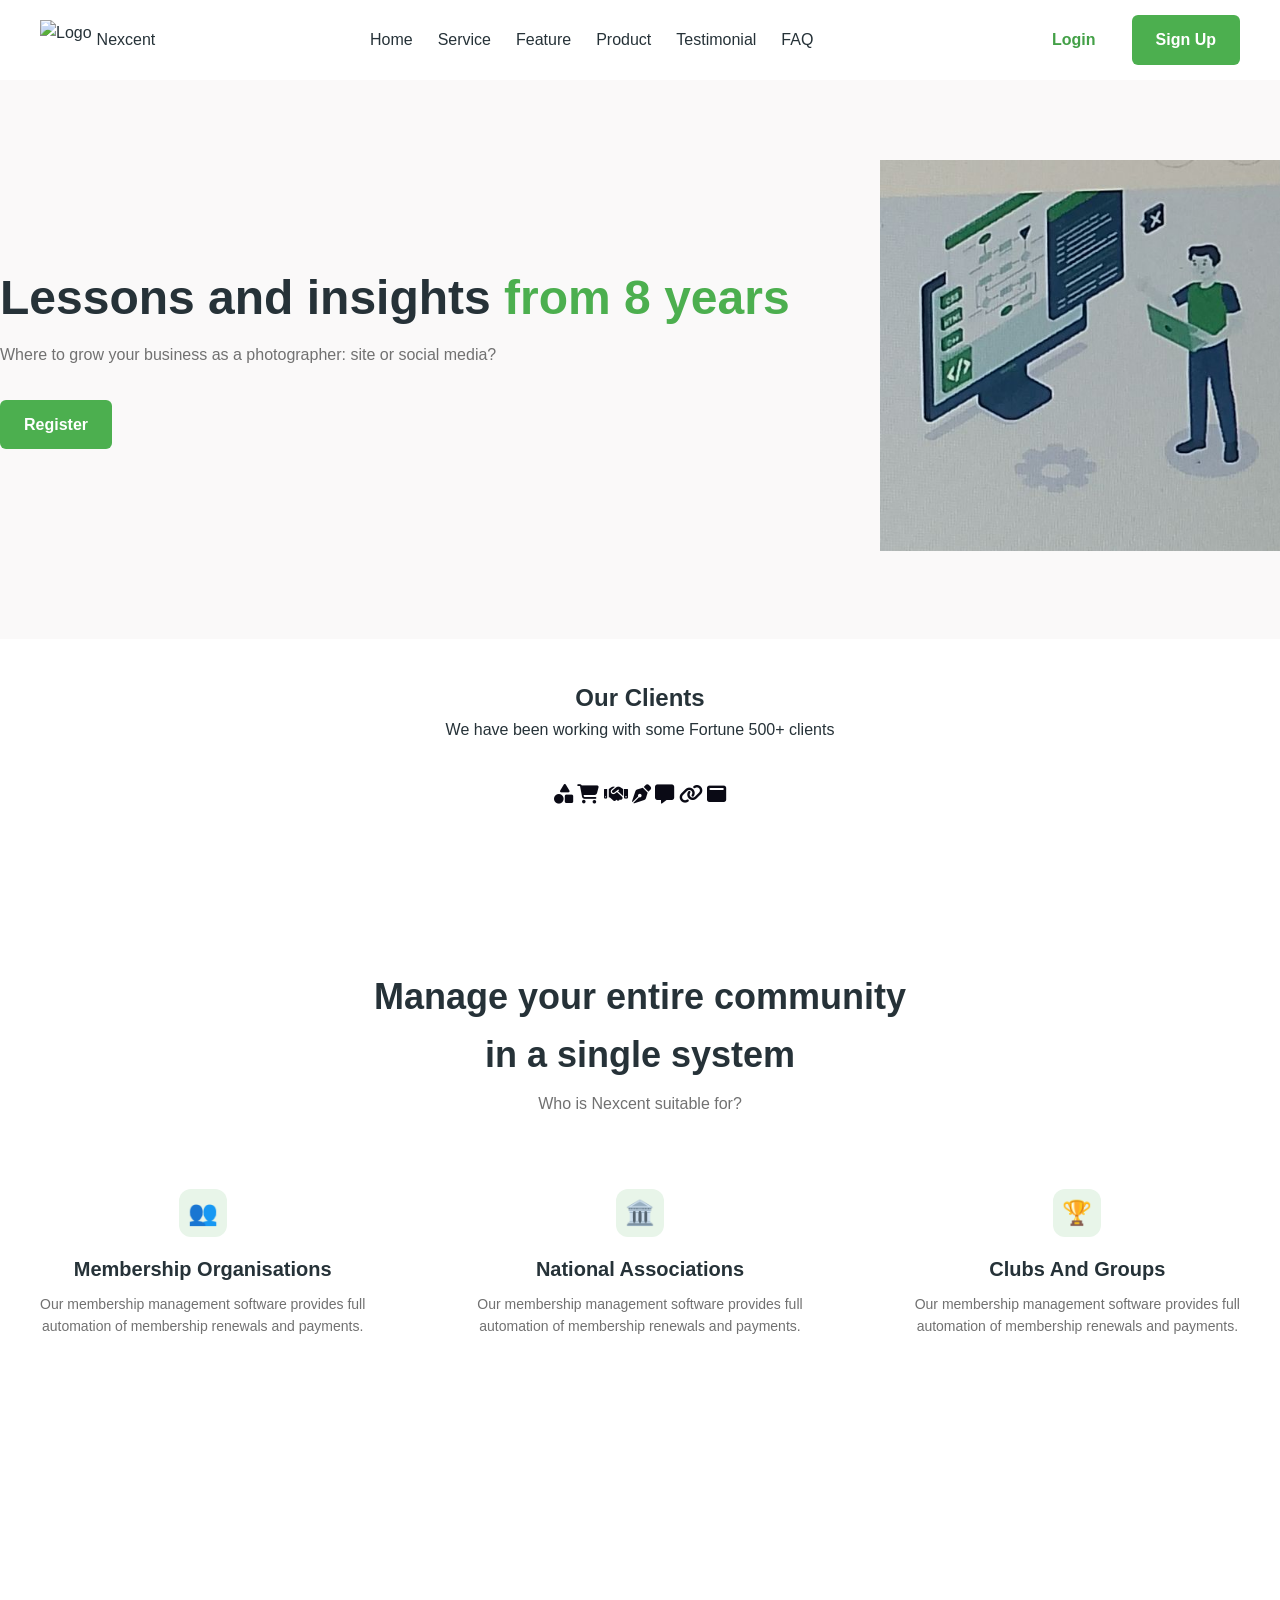
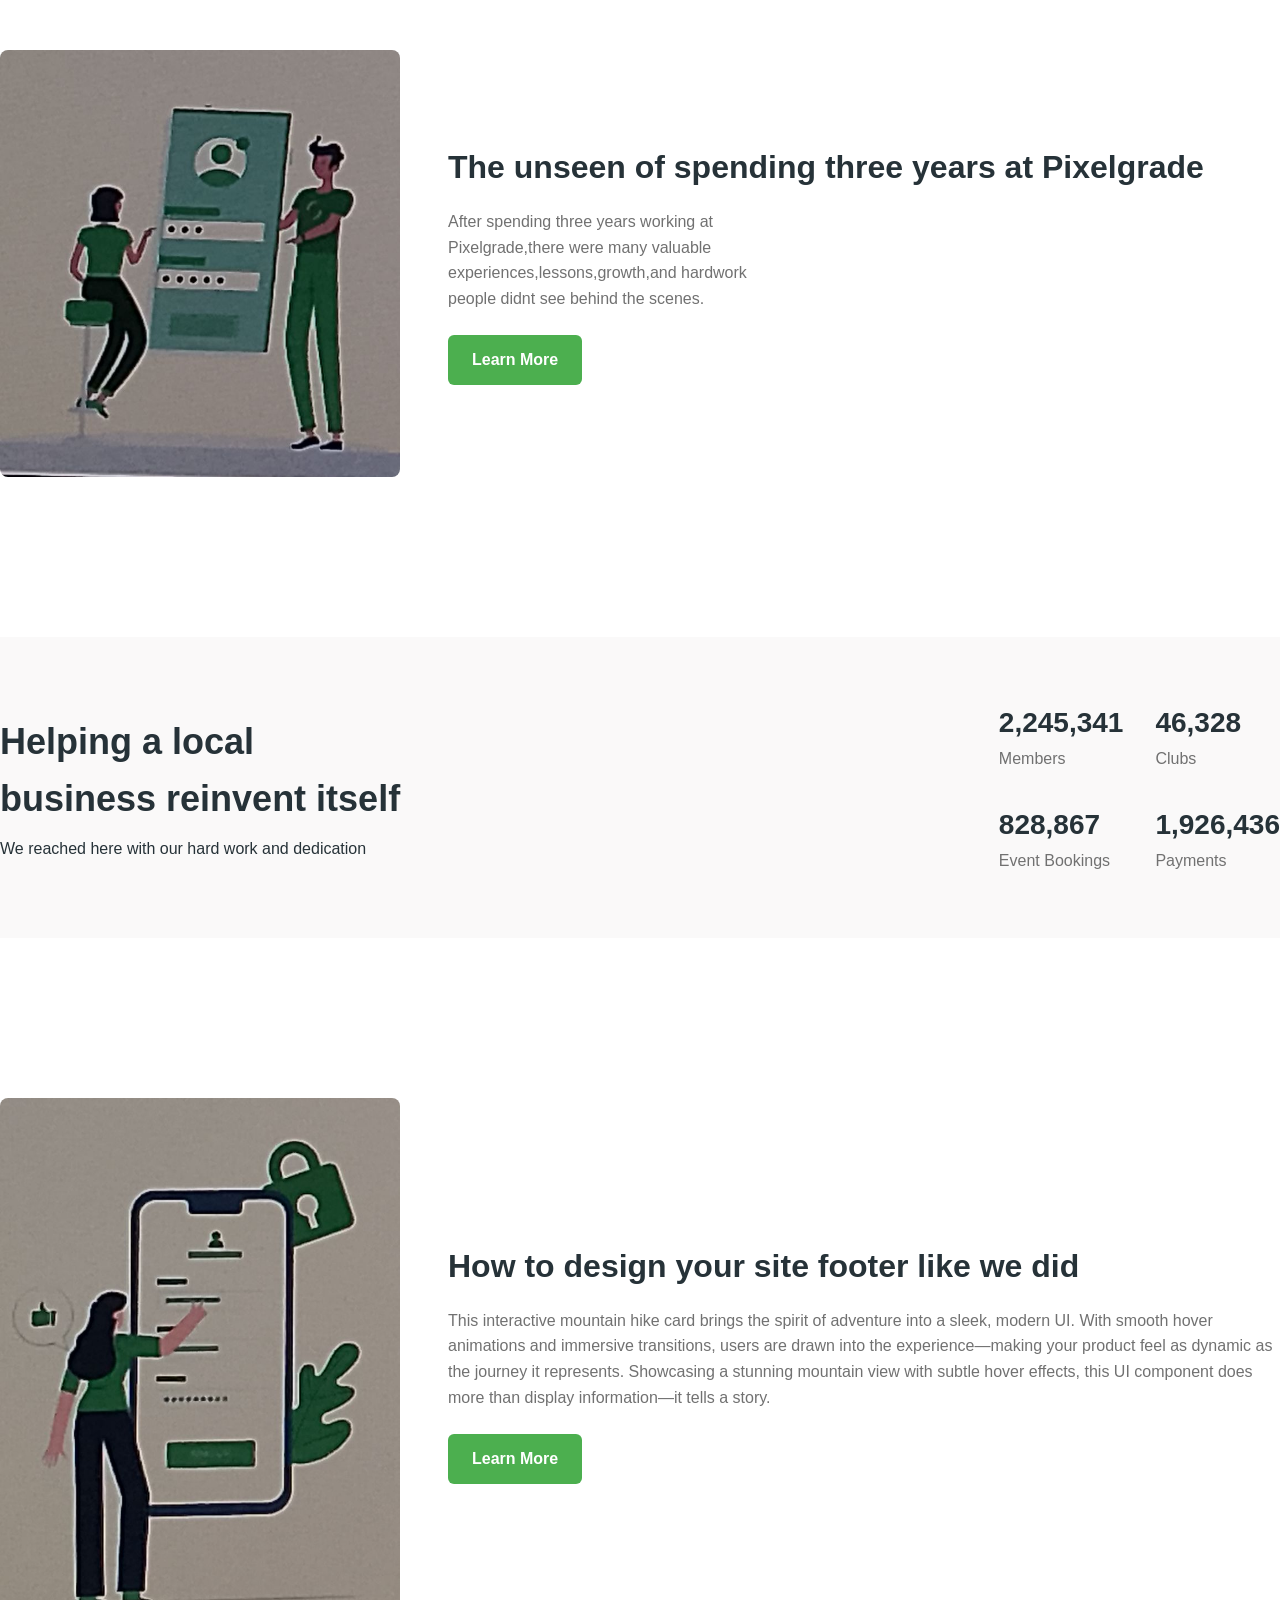
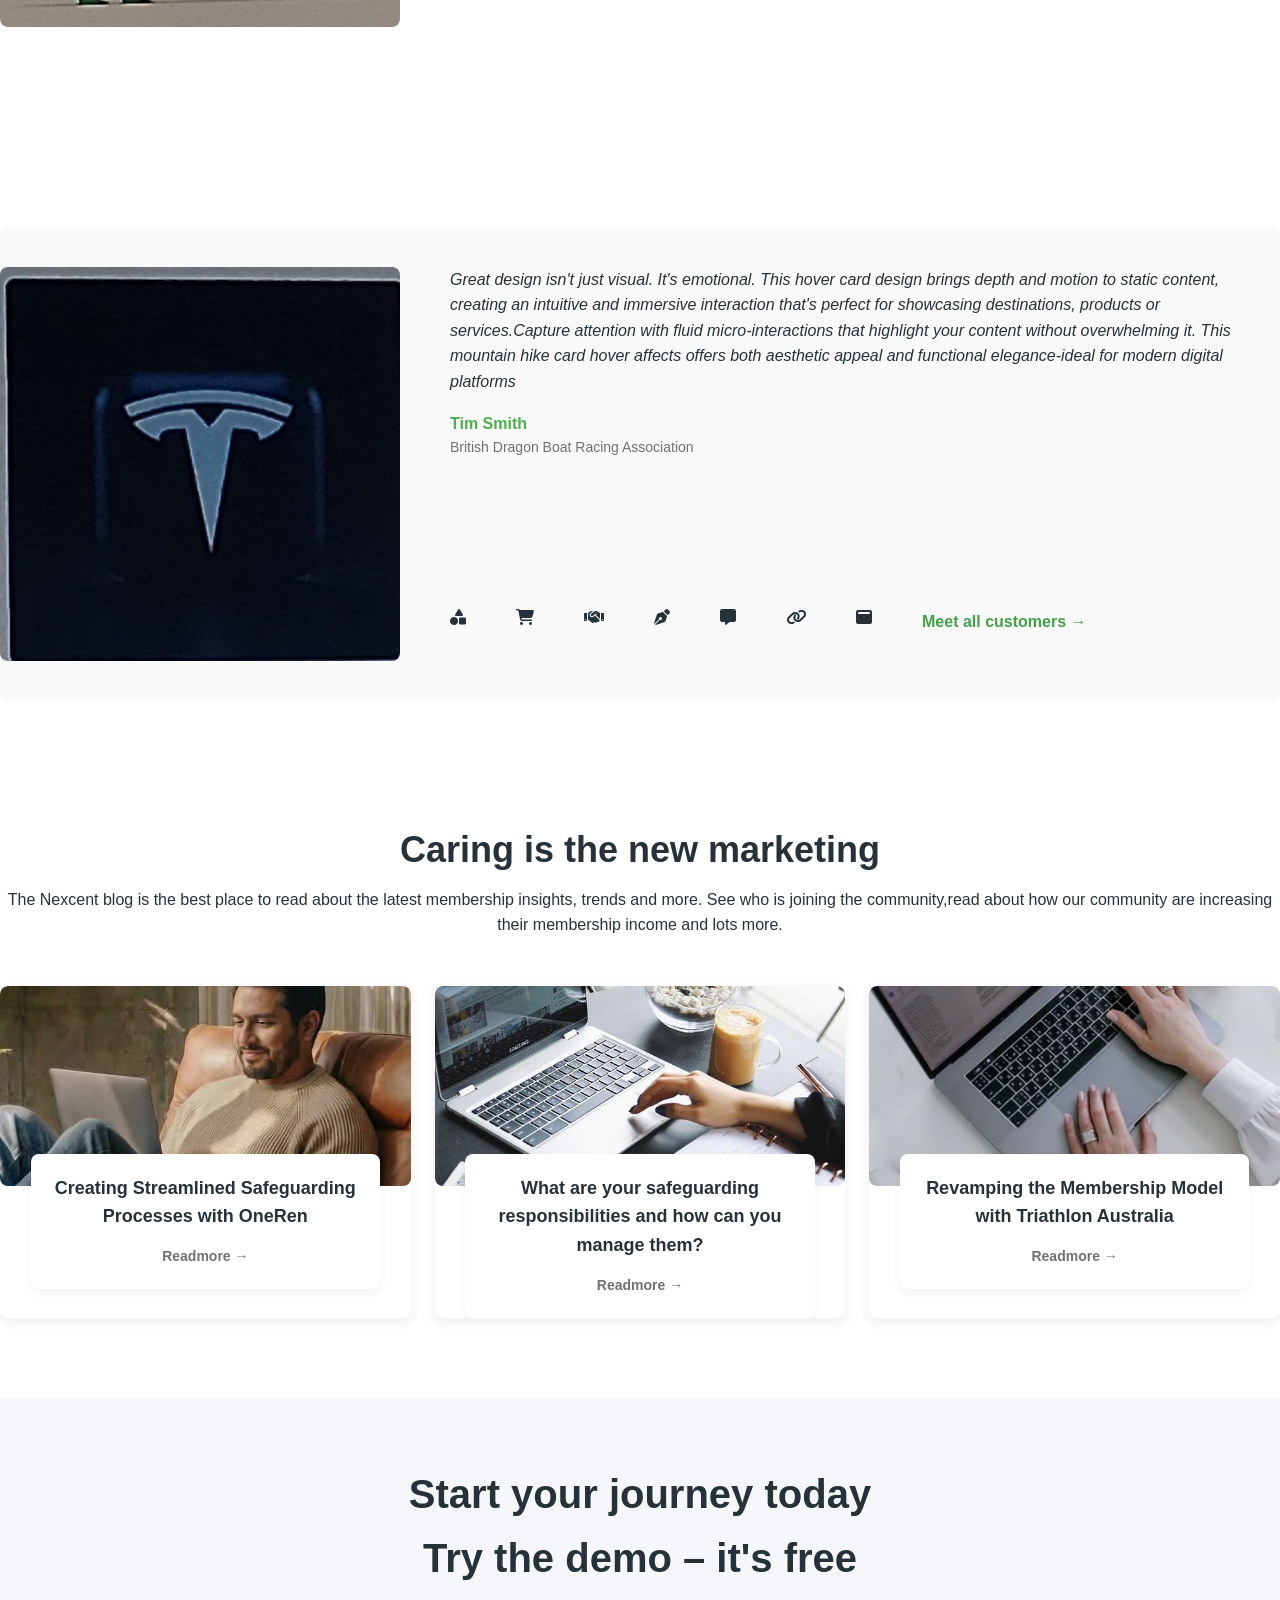
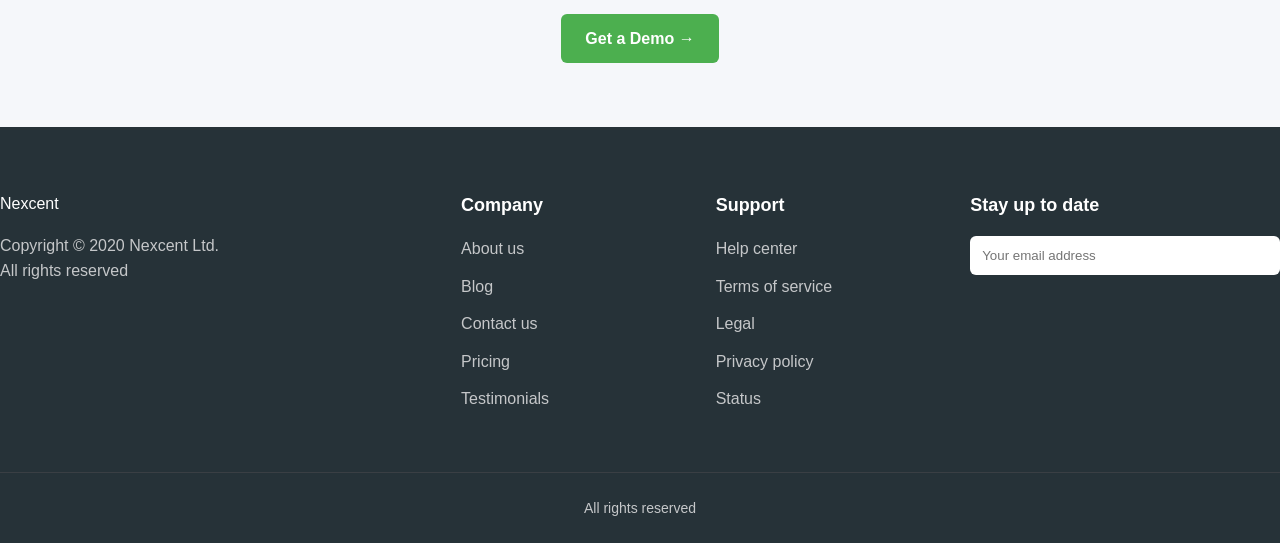
==== commit d567daf0: "modified:   project.css modified:   project1.html" ====
--- a/project1.html
+++ b/project1.html
@@ -18,7 +18,7 @@
 
     <div class="brand">
       <img src="logo.png" alt="Logo">
-      <span class="brand-name">Nexcents</span>
+      <span class="brand-name">Nexcent</span>
     </div>
 
     <ul class="nav-links">
--- a/project.css
+++ b/project.css
@@ -86,7 +86,7 @@
 
 .log{
  background:white;
-         color: #43A047;
+      color: #43A047;
       padding: 12px 24px;
       border-radius: 6px;
       text-decoration: none;
